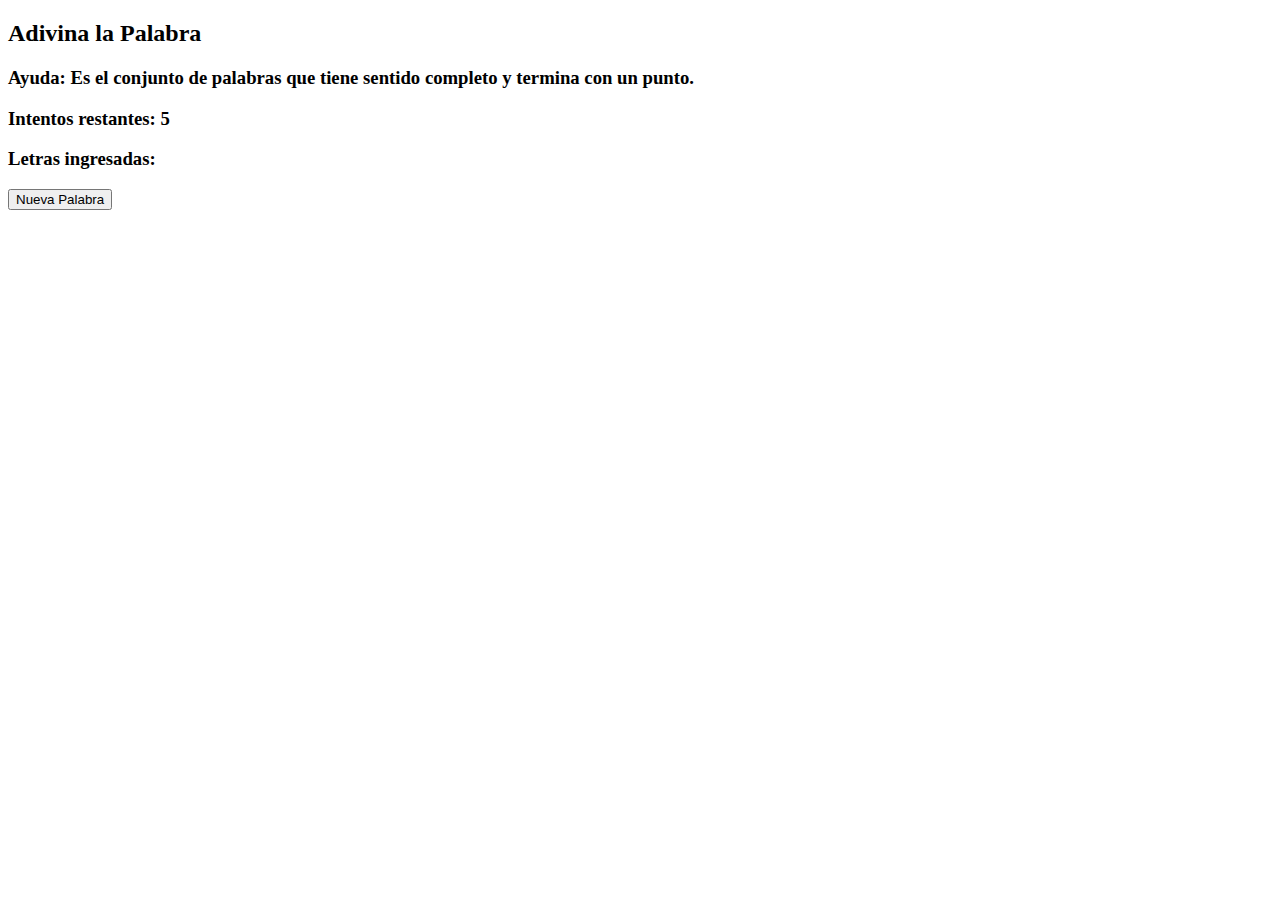
==== adivinalapalabra-main/index.html @ 28105bc0 "actu" ====
<!DOCTYPE html>
<html lang="en">
<head>
    <meta charset="UTF-8">
    <meta http-equiv="X-UA-Compatible" content="IE=edge">
    <link rel="icon" href="imagen/logo-removebg-preview.png">

    <meta name="viewport" content="width=device-width, initial-scale=1.0">
    <link rel="stylesheet" href="estilo.css">
    <title>Juego de Gramática</title>
</head>
<body>
    <section>
        <h2>Adivina la Palabra</h2>
        <div id="palabra"></div>
        <h3>Ayuda: <span id="ayuda"> </span></h3>
        <h3>Intentos restantes: <span id="intentos">5</span></h3>
        <h3>Letras ingresadas: <span id="letrasIngresadas"></span></h3>

        <button onclick="cargarNuevaPalabra()">Nueva Palabra</button>
    </section>
<div id="mensaje"></div>

    <script src="script.js"></script>
</body>
</html>
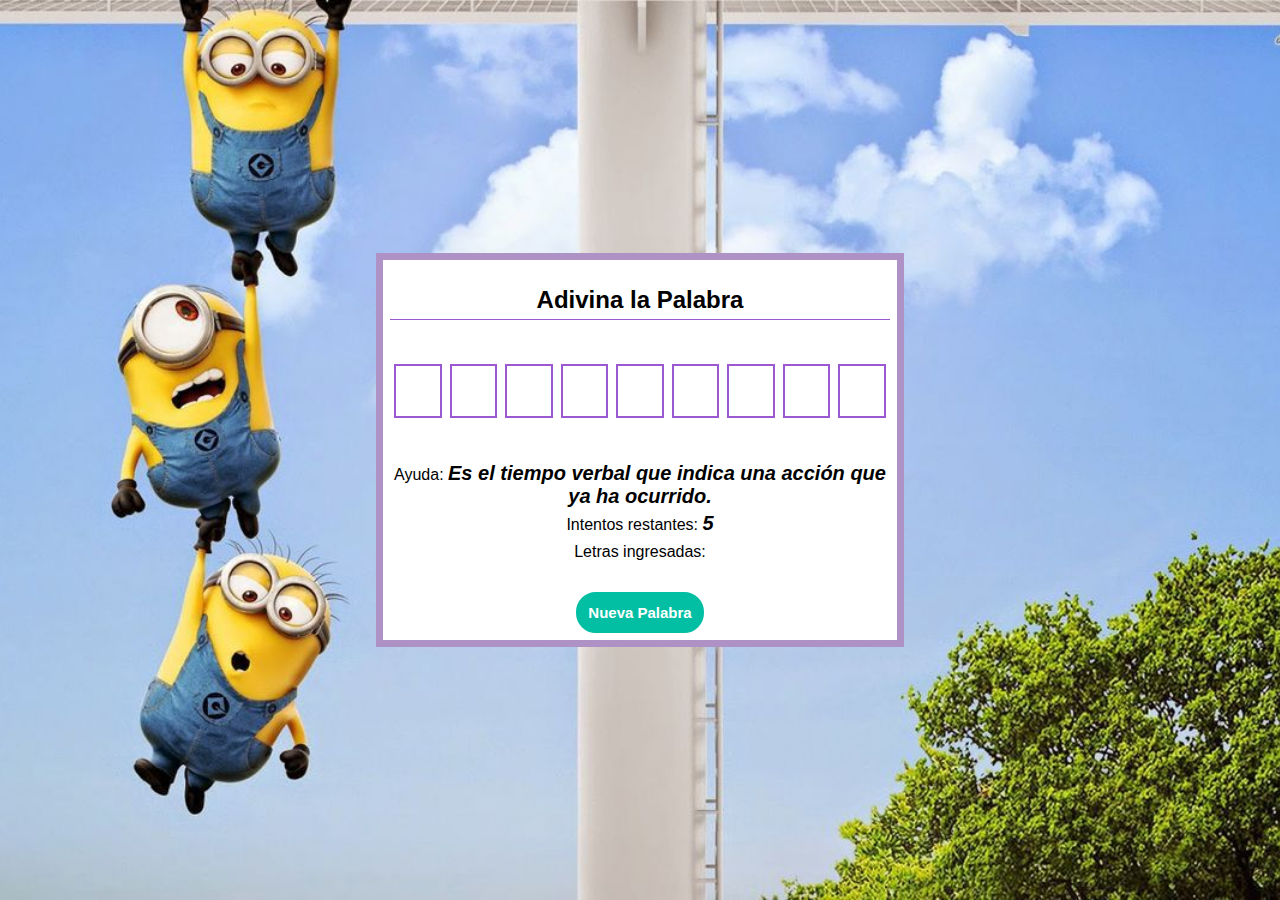
==== commit 7e90f0c3: "ola" ====
--- a/adivinalapalabra-main/index.html
+++ b/adivinalapalabra-main/index.html
@@ -1,26 +1,26 @@
-<!DOCTYPE html>
-<html lang="en">
-<head>
-    <meta charset="UTF-8">
-    <meta http-equiv="X-UA-Compatible" content="IE=edge">
-    <link rel="icon" href="imagen/logo-removebg-preview.png">
-
-    <meta name="viewport" content="width=device-width, initial-scale=1.0">
-    <link rel="stylesheet" href="estilo.css">
-    <title>Juego de Gramática</title>
-</head>
-<body>
-    <section>
-        <h2>Adivina la Palabra</h2>
-        <div id="palabra"></div>
-        <h3>Ayuda: <span id="ayuda"> </span></h3>
-        <h3>Intentos restantes: <span id="intentos">5</span></h3>
-        <h3>Letras ingresadas: <span id="letrasIngresadas"></span></h3>
-
-        <button onclick="cargarNuevaPalabra()">Nueva Palabra</button>
-    </section>
-<div id="mensaje"></div>
-
-    <script src="script.js"></script>
-</body>
-</html>
+<!DOCTYPE html>
+<html lang="en">
+<head>
+    <meta charset="UTF-8">
+    <meta http-equiv="X-UA-Compatible" content="IE=edge">
+    <link rel="icon" href="imagen/logo-removebg-preview.png">
+
+    <meta name="viewport" content="width=device-width, initial-scale=1.0">
+    <link rel="stylesheet" href="estilo.css">
+    <title>Juego de Gramática</title>
+</head>
+<body>
+    <section>
+        <h2>Adivina la Palabra</h2>
+        <div id="palabra"></div>
+        <h3>Ayuda: <span id="ayuda"> </span></h3>
+        <h3>Intentos restantes: <span id="intentos">5</span></h3>
+        <h3>Letras ingresadas: <span id="letrasIngresadas"></span></h3>
+
+        <button onclick="cargarNuevaPalabra()">Nueva Palabra</button>
+    </section>
+<div id="mensaje"></div>
+
+    <script src="script.js"></script>
+</body>
+</html>
--- a/adivinalapalabra-main/estilo.css
+++ b/adivinalapalabra-main/estilo.css
@@ -0,0 +1,192 @@
+<<<<<<< HEAD
+@import url('https://fonts.googleapis.com/css2?family=Open+Sans:wght@400;600&display=swap');
+*{
+    box-sizing: border-box;
+    font-family: 'Open Sans';
+}
+
+body {
+    display: flex;
+    justify-content: center;
+    align-items: center;
+    font-family: 'Comic Sans MS', cursive, sans-serif;
+    background-image: url('../imagen/WhatsApp Image 2024-09-05 at 12.17.12 AM.jpeg');
+    background-size: cover; /* Asegura que la imagen cubra toda el área */
+    background-position: center; /* Centra la imagen */
+    background-repeat: no-repeat; /* Evita la repetición de la imagen */
+    color: #333;
+    text-align: center;
+    height: 100vh;
+    width: 100vw; /* Ajusta el ancho al viewport */
+    margin: 0;
+    padding: 0;
+    overflow: hidden; /* Evita el scroll si el contenido se desborda */
+}
+
+.container {
+    margin: 20px auto;
+    padding: 30px;
+    background: #fff;
+    border-radius: 15px;
+    box-shadow: 0 4px 10px rgba(0,0,0,0.3);
+    width: 80%;
+    max-width: 700px;
+    position: relative; /* Para posicionar el contenido sobre la imagen de fondo */
+    z-index: 1; /* Asegura que el contenedor esté sobre el fondo */
+}
+section{
+    width: 500px;
+    background-color: #fff;
+    border: 7px solid #ae91c5;
+    color: #000;
+    padding: 7px;
+}
+h2{
+    border-bottom: 1px solid #9b58d1;
+    text-align: center;
+    padding-bottom: 5px;
+}
+#palabra{
+    display: flex;
+    justify-content: center;
+    margin: 40px 0;
+}
+.letra{
+    height: 50px;
+    width: 50px;
+    border: 2px solid #9b58d1;
+    text-align: center;
+    margin: 4px;
+    font-weight: 600;
+    font-size: 30px;
+}
+.pintar{
+    background-color: #02bfa4;;
+}
+.pintarError{
+    background-color: red;
+}
+h3{
+    margin: 4px 0;
+    font-weight: normal;
+    font-size: 16px;
+}
+h3 span{
+    font-style: italic;
+    font-weight: bold;
+    font-size: 20px;
+}
+button{
+    display: block;
+    width: fit-content;
+    margin: auto;
+    background-color:#02bfa4;
+    border: 2px solid #02bfa4;
+    border-radius: 20px;
+    color: #fff;
+    font-weight: bold;
+    font-size: 15px;
+    padding: 10px;
+    margin-top: 30px;
+    cursor: pointer;
+    transition: .5s;
+}
+button:hover{
+    background-color: #02bfa4;
+=======
+@import url('https://fonts.googleapis.com/css2?family=Open+Sans:wght@400;600&display=swap');
+*{
+    box-sizing: border-box;
+    font-family: 'Open Sans';
+}
+
+body {
+    display: flex;
+    justify-content: center;
+    align-items: center;
+    font-family: 'Comic Sans MS', cursive, sans-serif;
+    background-image: url('../imagen/WhatsApp Image 2024-09-05 at 12.17.12 AM.jpeg');
+    background-size: cover; /* Asegura que la imagen cubra toda el área */
+    background-position: center; /* Centra la imagen */
+    background-repeat: no-repeat; /* Evita la repetición de la imagen */
+    color: #333;
+    text-align: center;
+    height: 100vh;
+    width: 100vw; /* Ajusta el ancho al viewport */
+    margin: 0;
+    padding: 0;
+    overflow: hidden; /* Evita el scroll si el contenido se desborda */
+}
+
+.container {
+    margin: 20px auto;
+    padding: 30px;
+    background: #fff;
+    border-radius: 15px;
+    box-shadow: 0 4px 10px rgba(0,0,0,0.3);
+    width: 80%;
+    max-width: 700px;
+    position: relative; /* Para posicionar el contenido sobre la imagen de fondo */
+    z-index: 1; /* Asegura que el contenedor esté sobre el fondo */
+}
+section{
+    width: 500px;
+    background-color: #fff;
+    border: 7px solid #ae91c5;
+    color: #000;
+    padding: 7px;
+}
+h2{
+    border-bottom: 1px solid #9b58d1;
+    text-align: center;
+    padding-bottom: 5px;
+}
+#palabra{
+    display: flex;
+    justify-content: center;
+    margin: 40px 0;
+}
+.letra{
+    height: 50px;
+    width: 50px;
+    border: 2px solid #9b58d1;
+    text-align: center;
+    margin: 4px;
+    font-weight: 600;
+    font-size: 30px;
+}
+.pintar{
+    background-color: #02bfa4;;
+}
+.pintarError{
+    background-color: red;
+}
+h3{
+    margin: 4px 0;
+    font-weight: normal;
+    font-size: 16px;
+}
+h3 span{
+    font-style: italic;
+    font-weight: bold;
+    font-size: 20px;
+}
+button{
+    display: block;
+    width: fit-content;
+    margin: auto;
+    background-color:#02bfa4;
+    border: 2px solid #02bfa4;
+    border-radius: 20px;
+    color: #fff;
+    font-weight: bold;
+    font-size: 15px;
+    padding: 10px;
+    margin-top: 30px;
+    cursor: pointer;
+    transition: .5s;
+}
+button:hover{
+    background-color: #02bfa4;
+>>>>>>> 16f2e0a6714a1c270c46a2e5a766fea09c8f5e5b
+}